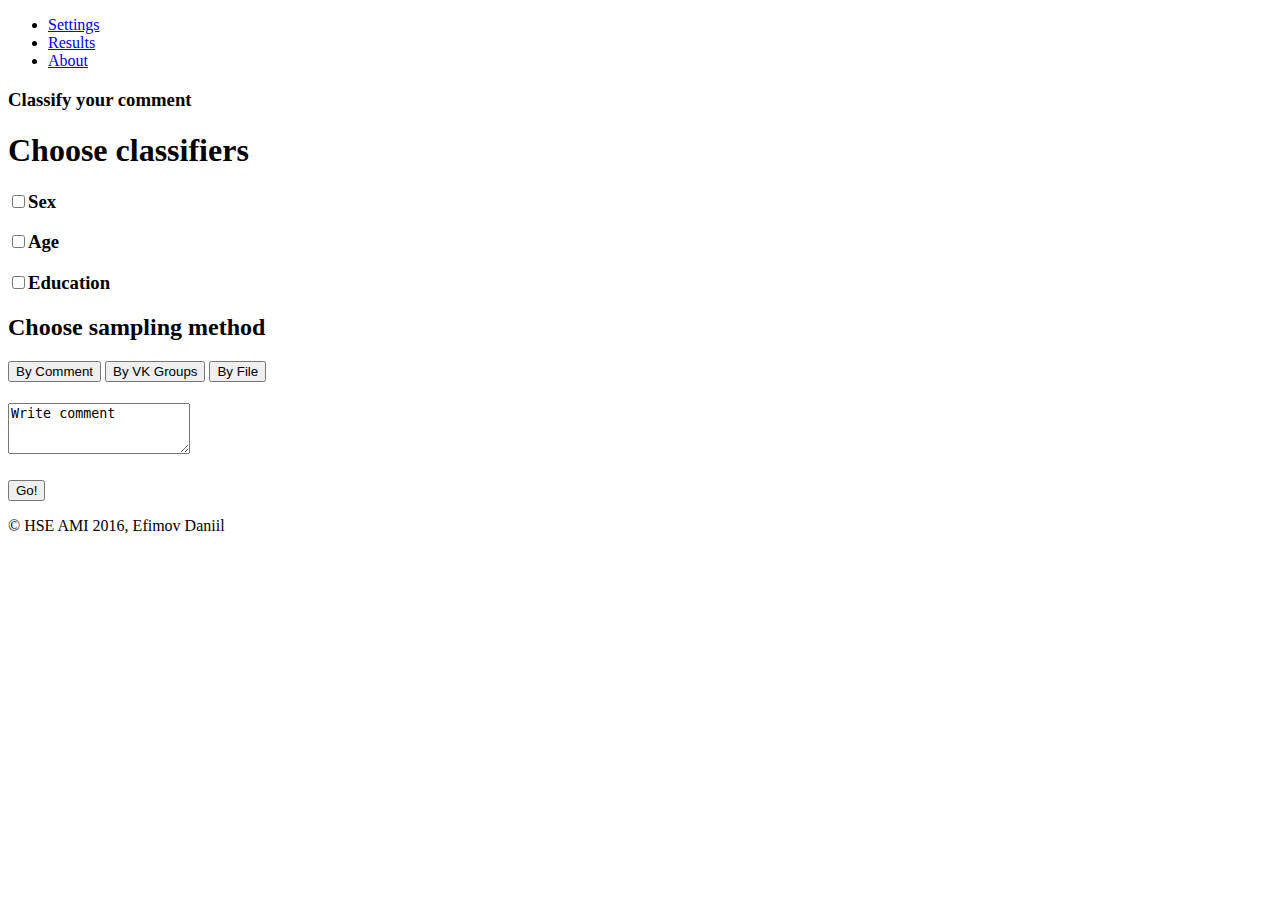
==== UI/index.html @ 14afde9b "Web-интерфейс для применения разных классификаторов для текста." ====
<!DOCTYPE html>
<html lang="en">
<script src="js/jquery.min.js"></script>
<script src="js/bootstrap.min.js"></script>
<script src="css/bootstrap.min.css"></script>
<script src="css/jumbotron-narrow.css"></script>
<script type="text/javascript" src="js/my_js.js"></script>
<head>
    <meta charset="utf-8">
    <meta http-equiv="X-UA-Compatible" content="IE=edge">
    <meta name="viewport" content="width=device-width, initial-scale=1">
    <meta name="description" content="">
    <meta name="author" content="">

    <title>Classifier main page</title>

    <!-- Bootstrap core CSS -->
    <link href="css/bootstrap.min.css" rel="stylesheet">

    <!-- Custom styles for this template -->
    <link href="css/jumbotron-narrow.css" rel="stylesheet">

</head>

<body>


<div class="container" style="-webkit-user-select:none; -moz-user-select:none;-ms-user-select:none">
    <div class="header">
        <ul class="nav nav-pills pull-right">
            <li class="active"><a href="/">Settings</a></li>
            <li class="active"><a href="/ans">Results</a></li>
            <li><a href="#">About</a></li>
        </ul>
        <h3 class="text-muted" >Classify your comment</h3>
    </div>

    <div class="jumbotron">
        <h1>Choose classifiers</h1>
        <h2></h2>
        <div class="checkbox">
            <h3><input type="checkbox" value="" ><b>Sex</b></h3>
        </div>
        <div class="checkbox">
            <h3><input type="checkbox" value=""><b>Age</b></h3>
        </div>
        <div class="checkbox disabled">
            <h3><input type="checkbox" value=""><b>Education</b></h3>
        </div>
    </div>

    <div class="jumbotron">
        <h2>Choose sampling method</h2>
        <div class="btn-group btn-group">
            <button type="button" class="btn btn-success" id="btn_comment">By Comment</button>
            <button type="button" class="btn btn-primary" id="btn_groups">By VK Groups</button>
            <button type="button" class="btn btn-info" id="btn_file">By File</button>
        </div>
        <h1></h1>
        <textarea id="comment_form" class="form-control" rows="3">Write comment</textarea>

        <textarea id="groups_form" class="form-control" rows="3" style="display:none">Write groups (-group_number)</textarea>

        <div id="file_form" style="display:none">
            <form name="upload">
                <input type="file" name="myfile">
                <input type="submit" value="Загрузить">
            </form>
        </div>

        <h1></h1>
        <button type="button" class="btn btn-danger btn-lg" id="btn_result" onclick="go()">Go!</button>

   </div>

    <div class="footer">
        <p>&copy; HSE AMI 2016, Efimov Daniil</p>
    </div>

</div> <!-- /container -->


</body>
</html>
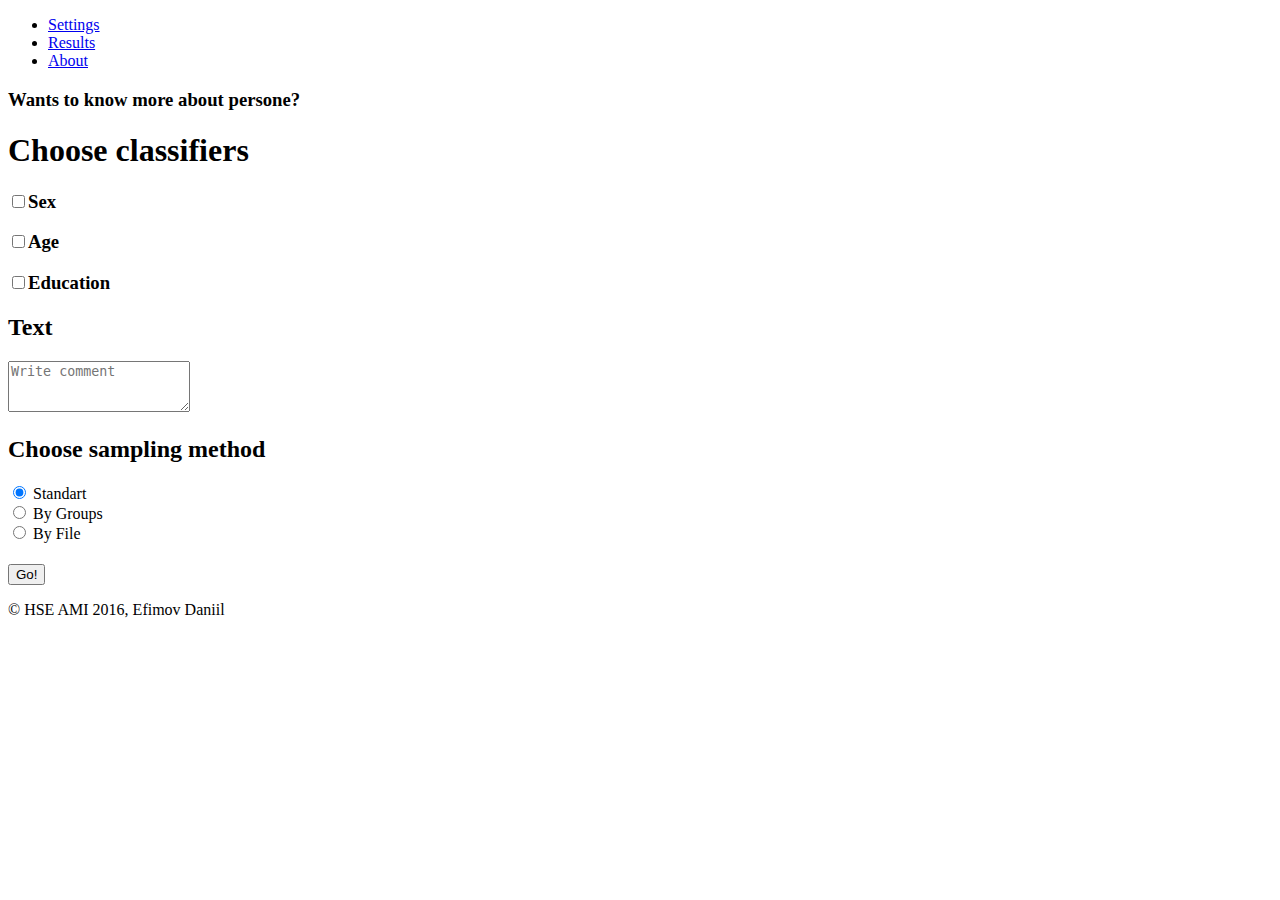
==== commit 2d79ab65: "Некоторые изменения в интерфейсе" ====
--- a/UI/index.html
+++ b/UI/index.html
@@ -26,15 +26,17 @@
 
 
 <div class="container" style="-webkit-user-select:none; -moz-user-select:none;-ms-user-select:none">
+    <!-- Header -->
     <div class="header">
         <ul class="nav nav-pills pull-right">
             <li class="active"><a href="/">Settings</a></li>
             <li class="active"><a href="/ans">Results</a></li>
             <li><a href="#">About</a></li>
         </ul>
-        <h3 class="text-muted" >Classify your comment</h3>
+        <h3 class="text-muted" >Wants to know more about persone?</h3>
     </div>
 
+    <!-- Choosing classifier -->
     <div class="jumbotron">
         <h1>Choose classifiers</h1>
         <h2></h2>
@@ -49,24 +51,43 @@
         </div>
     </div>
 
+    <!-- Text and sampling -->
     <div class="jumbotron">
+        <!-- Text -->
+        <h2>Text</h2>
+            <textarea id="comment_form" class="form-control" rows="3" placeholder="Write comment" required></textarea>
+
         <h2>Choose sampling method</h2>
-        <div class="btn-group btn-group">
-            <button type="button" class="btn btn-success" id="btn_comment">By Comment</button>
-            <button type="button" class="btn btn-primary" id="btn_groups">By VK Groups</button>
-            <button type="button" class="btn btn-info" id="btn_file">By File</button>
+        <!-- radios -->
+        <div>
+            <label>
+                <input type="radio" name="optionsRadios" id="radio_text" onclick="hide_all()" checked>
+                Standart
+            </label>
         </div>
-        <h1></h1>
-        <textarea id="comment_form" class="form-control" rows="3">Write comment</textarea>
+        <div>
+            <label>
+                <input type="radio" name="optionsRadios" id="radio_groups" onclick="show_groups_form()">
+                By Groups
+            </label>
+        </div>
+        <div>
+            <label>
+                <input type="radio" name="optionsRadios" id="radio_file" onclick="show_file_form()">
+                By File
+            </label>
+        </div>
 
-        <textarea id="groups_form" class="form-control" rows="3" style="display:none">Write groups (-group_number)</textarea>
+        <!-- textarea and file area -->
+        <textarea id="groups_form" class="form-control" rows="3" style="display:none" placeholder="Write groups (-group_number)"></textarea>
 
         <div id="file_form" style="display:none">
-            <form name="upload">
+            <form name="upload" enctype="multipart/form-data" method="get">
                 <input type="file" name="myfile">
-                <input type="submit" value="Загрузить">
+                <input type="submit" value="Download">
             </form>
         </div>
+        <!-- ______________________________ -->
 
         <h1></h1>
         <button type="button" class="btn btn-danger btn-lg" id="btn_result" onclick="go()">Go!</button>
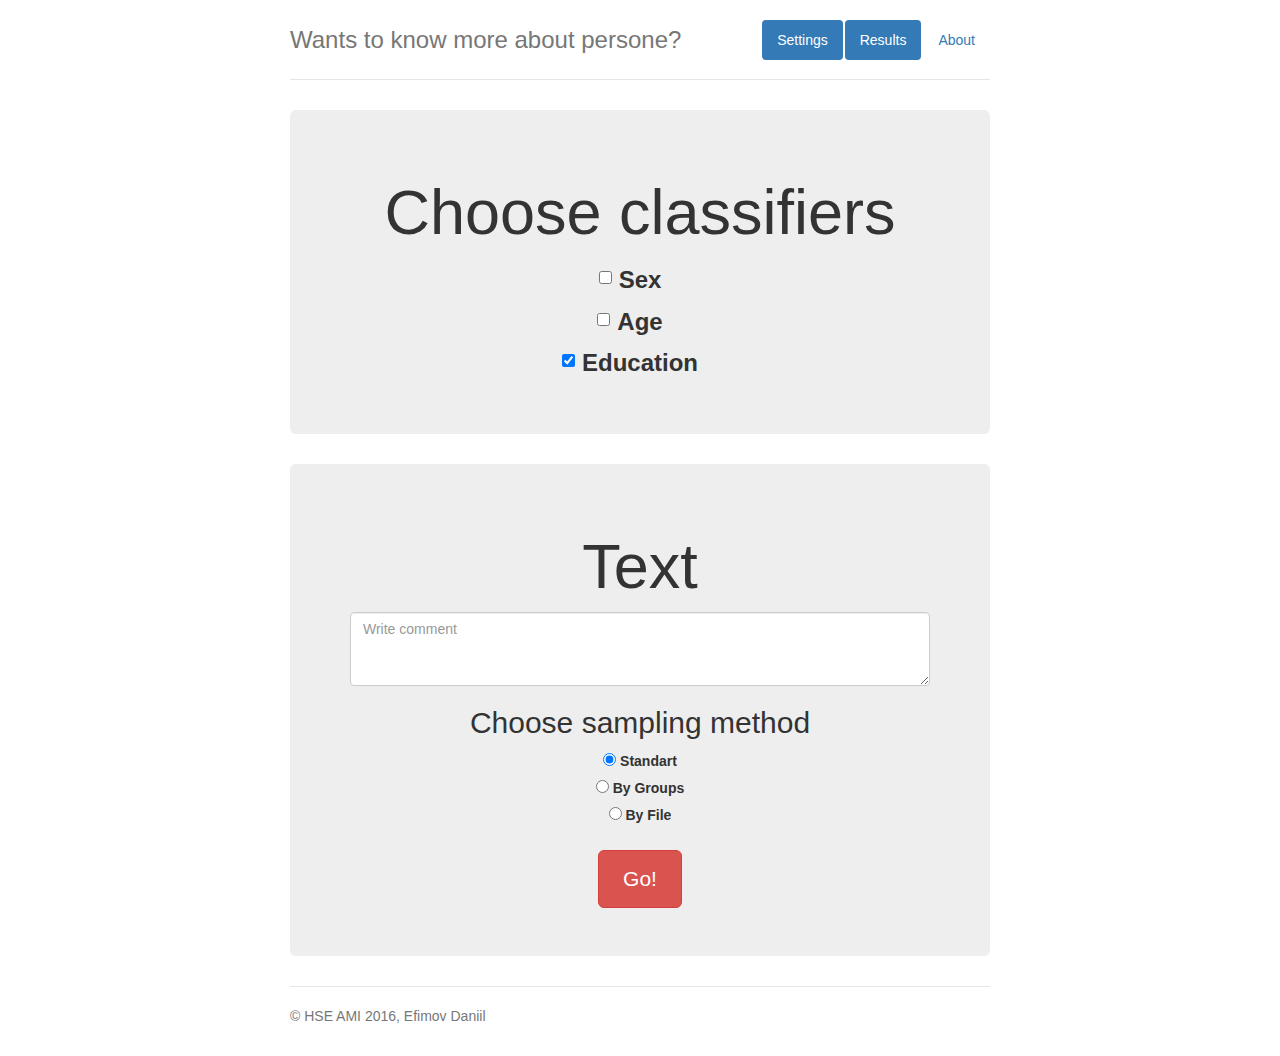
==== commit 810e5d09: "Добавлена страничка с результатами и облаком слов." ====
--- a/UI/index.html
+++ b/UI/index.html
@@ -4,7 +4,7 @@
 <script src="js/bootstrap.min.js"></script>
 <script src="css/bootstrap.min.css"></script>
 <script src="css/jumbotron-narrow.css"></script>
-<script type="text/javascript" src="js/my_js.js"></script>
+<script type="text/javascript" src="js/index.js"></script>
 <head>
     <meta charset="utf-8">
     <meta http-equiv="X-UA-Compatible" content="IE=edge">
@@ -30,7 +30,7 @@
     <div class="header">
         <ul class="nav nav-pills pull-right">
             <li class="active"><a href="/">Settings</a></li>
-            <li class="active"><a href="/ans">Results</a></li>
+            <li class="active"><a href="/results">Results</a></li>
             <li><a href="#">About</a></li>
         </ul>
         <h3 class="text-muted" >Wants to know more about persone?</h3>
@@ -41,20 +41,20 @@
         <h1>Choose classifiers</h1>
         <h2></h2>
         <div class="checkbox">
-            <h3><input type="checkbox" value="" ><b>Sex</b></h3>
+            <h3><input type="checkbox" id="clf_sex"><b>Sex</b></h3>
         </div>
         <div class="checkbox">
-            <h3><input type="checkbox" value=""><b>Age</b></h3>
+            <h3><input type="checkbox" id="clf_age"><b>Age</b></h3>
         </div>
         <div class="checkbox disabled">
-            <h3><input type="checkbox" value=""><b>Education</b></h3>
+            <h3><input type="checkbox" id="clf_edu" checked><b>Education</b></h3>
         </div>
     </div>
 
     <!-- Text and sampling -->
     <div class="jumbotron">
         <!-- Text -->
-        <h2>Text</h2>
+        <h1>Text</h1>
             <textarea id="comment_form" class="form-control" rows="3" placeholder="Write comment" required></textarea>
 
         <h2>Choose sampling method</h2>
@@ -91,6 +91,16 @@
 
         <h1></h1>
         <button type="button" class="btn btn-danger btn-lg" id="btn_result" onclick="go()">Go!</button>
+        <form action="/results">
+            <button type="submit" class = "btn btn-success btn-lg"
+                id="btn_success" style="display: none" href="/results">Success! To Results</button>
+        </form>
+
+        <!-- Fill in all required forms -->
+
+        <p class="text-danger" style="display: none" id="check_clfs">Please, choose at least one classifier</p>
+        <p class="text-danger" style="display: none" id="check_text">Please, fill in text for classifying</p>
+        <p class="text-danger" style="display: none" id="check_groups">Please, fill in groups</p>
 
    </div>
 
--- a/UI/css/jumbotron-narrow.css
+++ b/UI/css/jumbotron-narrow.css
@@ -0,0 +1,79 @@
+/* Space out content a bit */
+body {
+  padding-top: 20px;
+  padding-bottom: 20px;
+}
+
+/* Everything but the jumbotron gets side spacing for mobile first views */
+.header,
+.marketing,
+.footer {
+  padding-right: 15px;
+  padding-left: 15px;
+}
+
+/* Custom page header */
+.header {
+  border-bottom: 1px solid #e5e5e5;
+}
+/* Make the masthead heading the same height as the navigation */
+.header h3 {
+  padding-bottom: 19px;
+  margin-top: 0;
+  margin-bottom: 0;
+  line-height: 40px;
+}
+
+/* Custom page footer */
+.footer {
+  padding-top: 19px;
+  color: #777;
+  border-top: 1px solid #e5e5e5;
+}
+
+/* Customize container */
+@media (min-width: 768px) {
+  .container {
+    max-width: 730px;
+  }
+}
+.container-narrow > hr {
+  margin: 30px 0;
+}
+
+/* Main marketing message and sign up button */
+.jumbotron {
+  text-align: center;
+  border-bottom: 1px solid #e5e5e5;
+}
+.jumbotron .btn {
+  padding: 14px 24px;
+  font-size: 21px;
+}
+
+/* Supporting marketing content */
+.marketing {
+  margin: 40px 0;
+}
+.marketing p + h4 {
+  margin-top: 28px;
+}
+
+/* Responsive: Portrait tablets and up */
+@media screen and (min-width: 768px) {
+  /* Remove the padding we set earlier */
+  .header,
+  .marketing,
+  .footer {
+    padding-right: 0;
+    padding-left: 0;
+  }
+  /* Space out the masthead */
+  .header {
+    margin-bottom: 30px;
+  }
+  /* Remove the bottom border on the jumbotron for visual effect */
+  .jumbotron {
+    border-bottom: 0;
+  }
+}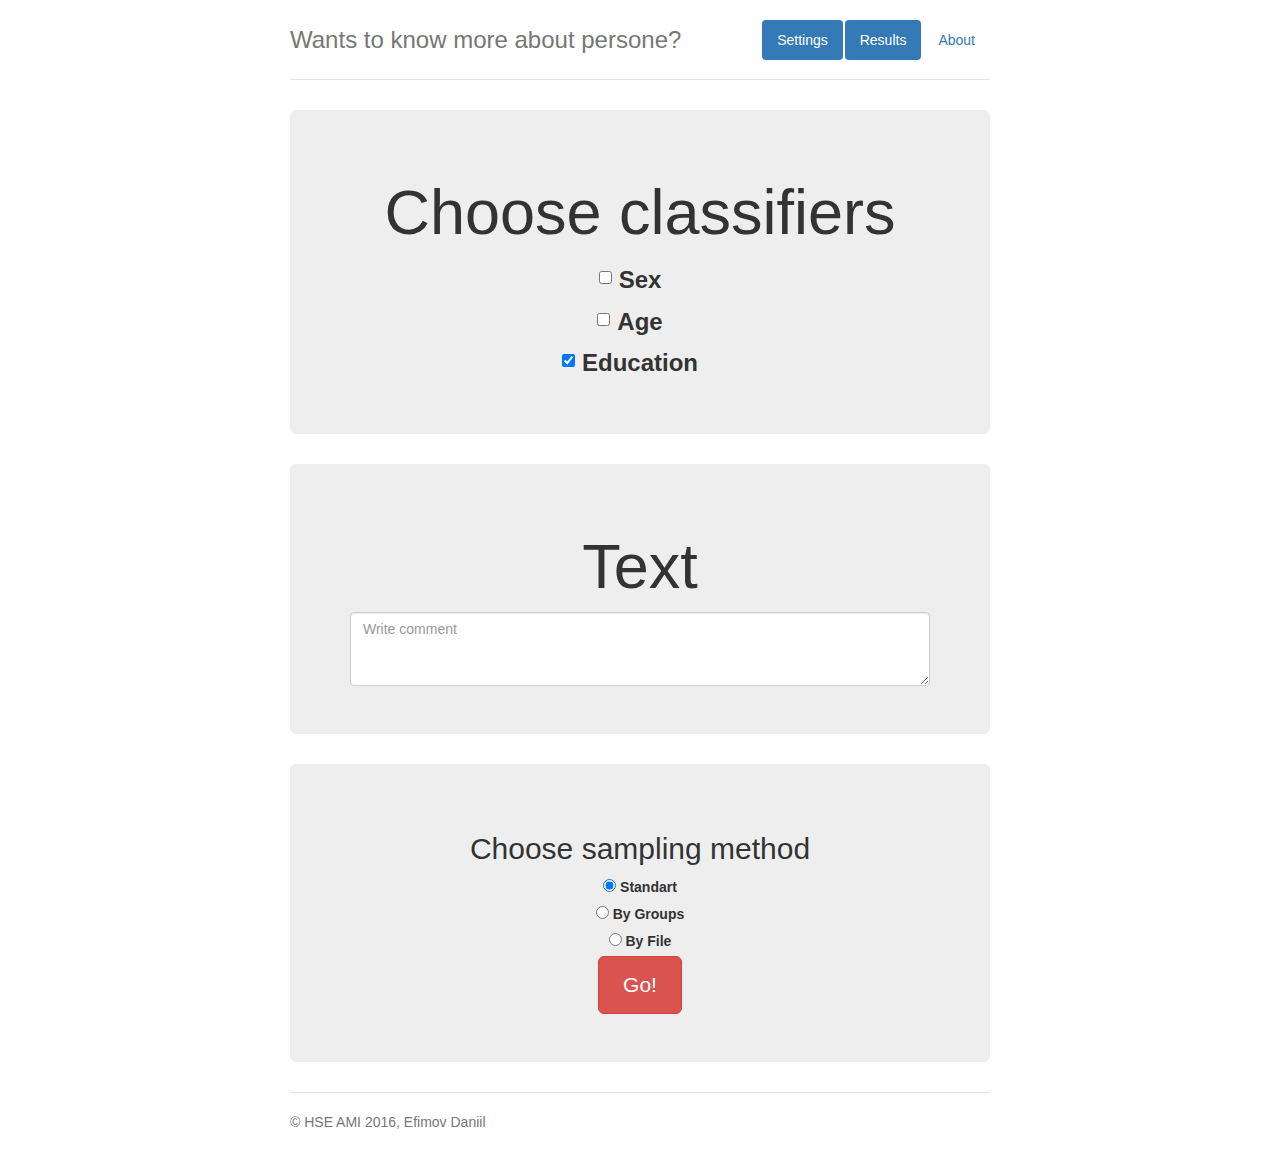
==== commit dc4142df: "Улучшена оценка классификатора. wcloud преобразован в функцию." ====
--- a/UI/index.html
+++ b/UI/index.html
@@ -56,6 +56,8 @@
         <!-- Text -->
         <h1>Text</h1>
             <textarea id="comment_form" class="form-control" rows="3" placeholder="Write comment" required></textarea>
+    </div>
+    <div class="jumbotron">
 
         <h2>Choose sampling method</h2>
         <!-- radios -->
@@ -82,14 +84,14 @@
         <textarea id="groups_form" class="form-control" rows="3" style="display:none" placeholder="Write groups (-group_number)"></textarea>
 
         <div id="file_form" style="display:none">
-            <form name="upload" enctype="multipart/form-data" method="get">
+            <form action="{{ url_for('upload') }}" enctype="multipart/form-data" method="post">
                 <input type="file" name="myfile">
-                <input type="submit" value="Download">
+                <input type="submit" value="Upload">
             </form>
         </div>
+
         <!-- ______________________________ -->
 
-        <h1></h1>
         <button type="button" class="btn btn-danger btn-lg" id="btn_result" onclick="go()">Go!</button>
         <form action="/results">
             <button type="submit" class = "btn btn-success btn-lg"
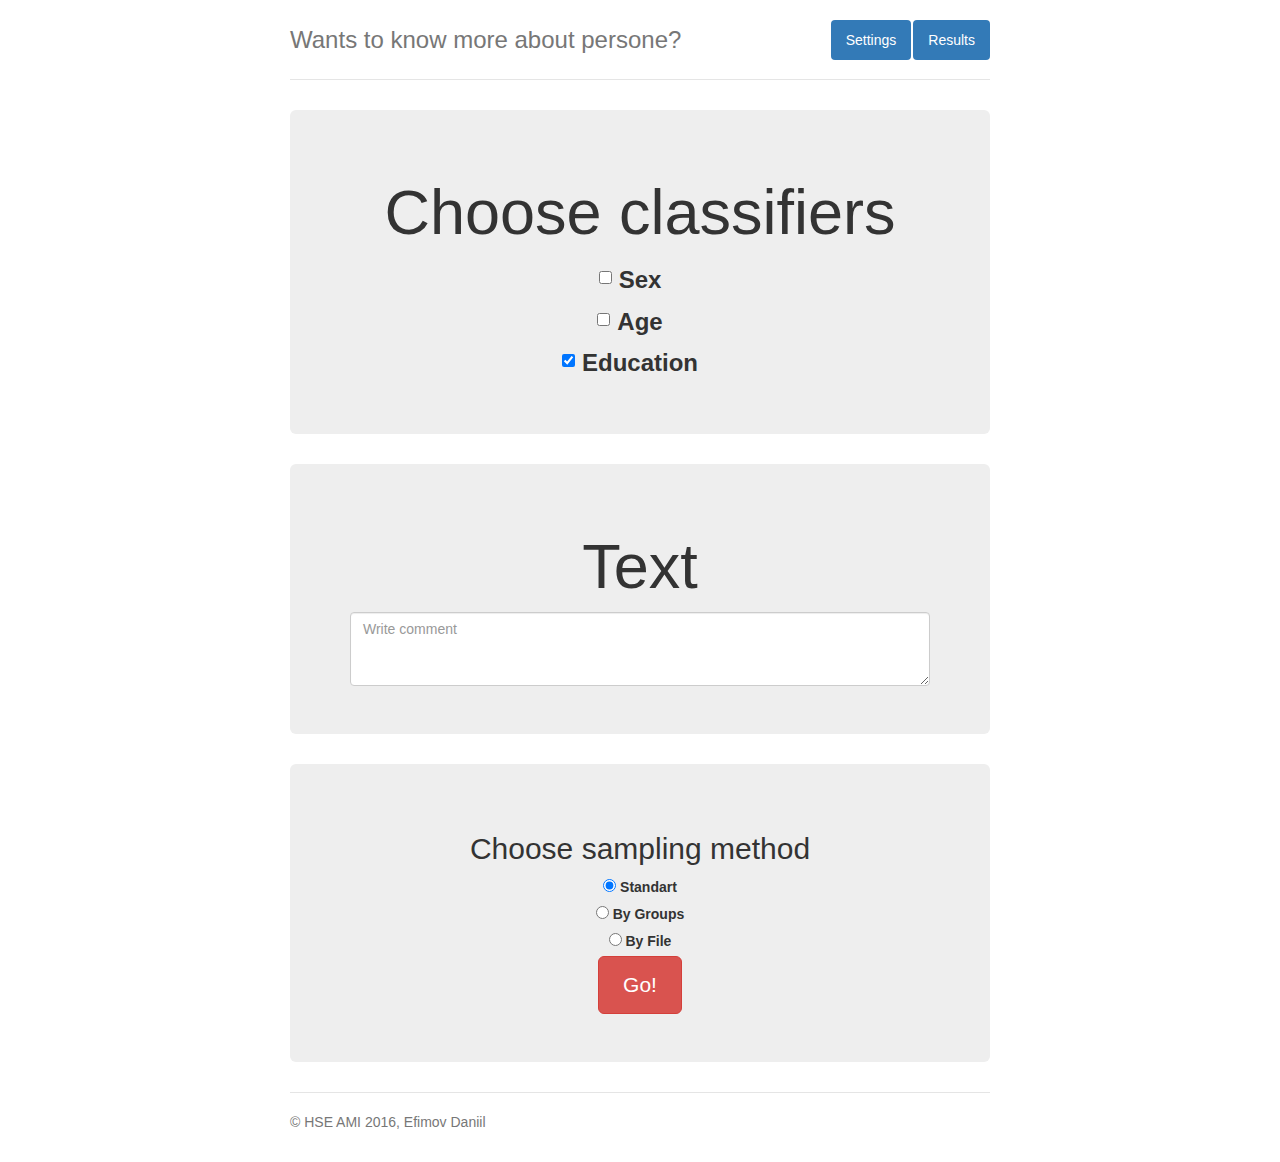
==== commit 199ce28f: "Добавлены незначительные изменения" ====
--- a/UI/index.html
+++ b/UI/index.html
@@ -31,7 +31,6 @@
         <ul class="nav nav-pills pull-right">
             <li class="active"><a href="/">Settings</a></li>
             <li class="active"><a href="/results">Results</a></li>
-            <li><a href="#">About</a></li>
         </ul>
         <h3 class="text-muted" >Wants to know more about persone?</h3>
     </div>
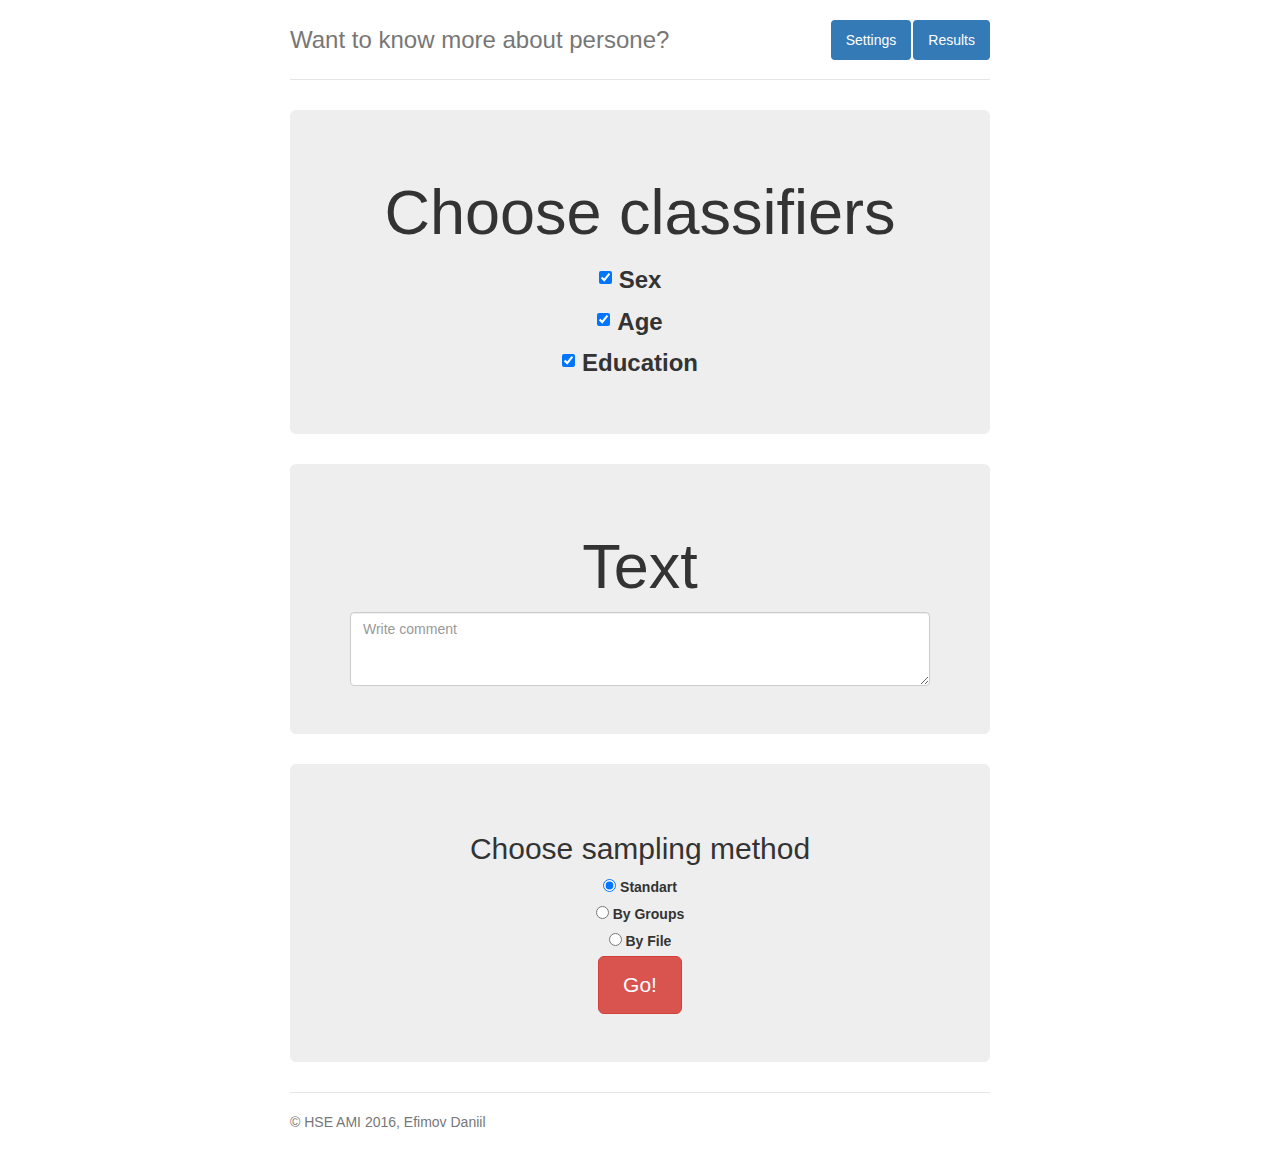
==== commit 9c97071e: "3 классификатора: пол, возраст, образование" ====
--- a/UI/index.html
+++ b/UI/index.html
@@ -32,7 +32,7 @@
             <li class="active"><a href="/">Settings</a></li>
             <li class="active"><a href="/results">Results</a></li>
         </ul>
-        <h3 class="text-muted" >Wants to know more about persone?</h3>
+        <h3 class="text-muted" >Want to know more about persone?</h3>
     </div>
 
     <!-- Choosing classifier -->
@@ -40,10 +40,10 @@
         <h1>Choose classifiers</h1>
         <h2></h2>
         <div class="checkbox">
-            <h3><input type="checkbox" id="clf_sex"><b>Sex</b></h3>
+            <h3><input type="checkbox" id="clf_sex" checked><b>Sex</b></h3>
         </div>
         <div class="checkbox">
-            <h3><input type="checkbox" id="clf_age"><b>Age</b></h3>
+            <h3><input type="checkbox" id="clf_age" checked><b>Age</b></h3>
         </div>
         <div class="checkbox disabled">
             <h3><input type="checkbox" id="clf_edu" checked><b>Education</b></h3>
@@ -83,7 +83,7 @@
         <textarea id="groups_form" class="form-control" rows="3" style="display:none" placeholder="Write groups (-group_number)"></textarea>
 
         <div id="file_form" style="display:none">
-            <form action="{{ url_for('upload') }}" enctype="multipart/form-data" method="post">
+            <form action="upload_file" enctype="multipart/form-data" method="post">
                 <input type="file" name="myfile">
                 <input type="submit" value="Upload">
             </form>
